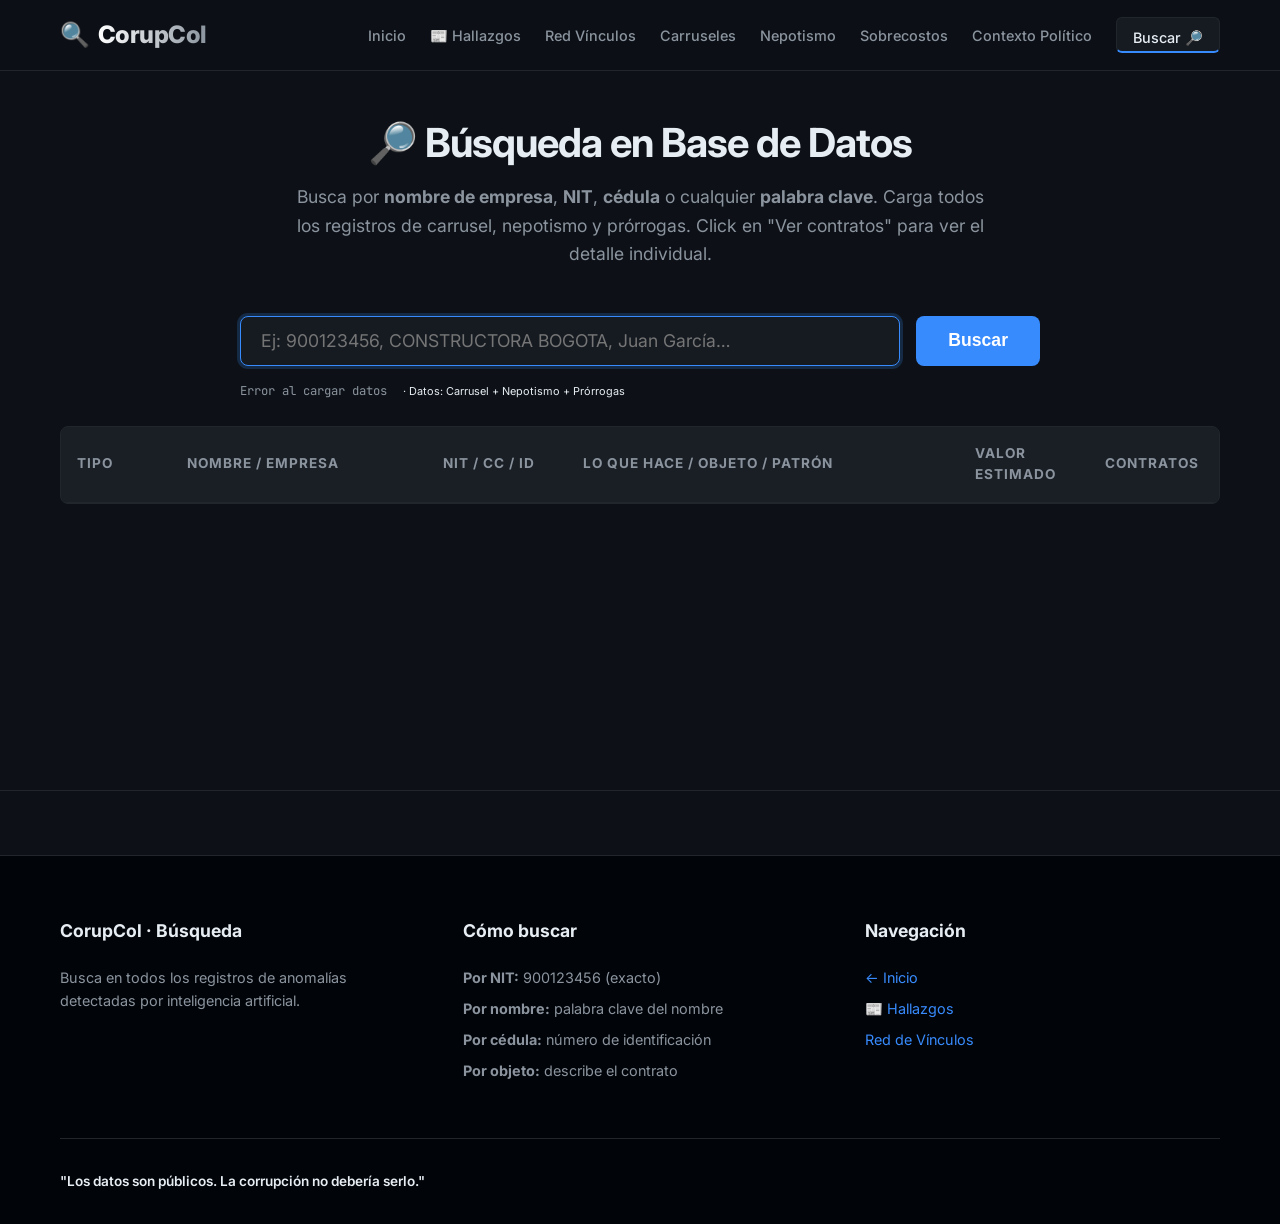
==== dashboard/busqueda.html @ 76e7749b "feat: dividir dashboard en 8 páginas independientes - index.html recortado a landing (hero, stats, d" ====
<!DOCTYPE html>
<html lang="es">
<head>
    <meta charset="UTF-8">
    <meta name="viewport" content="width=device-width, initial-scale=1.0">
    <base href="/dashboard/">
    <title>Búsqueda Avanzada — CorupCol</title>
    <meta name="description" content="Busca empresas, contratistas y funcionarios por nombre, NIT o cédula en los datos de contratación pública colombiana.">
    <link rel="icon" href="data:image/svg+xml,<svg xmlns='http://www.w3.org/2000/svg' viewBox='0 0 100 100'><text y='.9em' font-size='90'>🔍</text></svg>">
    <link rel="preconnect" href="https://fonts.googleapis.com">
    <link rel="preconnect" href="https://fonts.gstatic.com" crossorigin>
    <link href="https://fonts.googleapis.com/css2?family=Inter:wght@300;400;500;600;700;800&family=JetBrains+Mono:wght@400;700&display=swap" rel="stylesheet">
    <link rel="stylesheet" href="css/style.css?v=5">
</head>
<body>
<script src="js/nav.js?v=5"></script>
<main>
    <section class="search-section busqueda-page" id="buscar">
        <div class="container">
            <div class="busqueda-header text-center">
                <h1 class="section-title">🔎 Búsqueda en Base de Datos</h1>
                <p class="section-desc mx-auto" style="max-width:700px;">
                    Busca por <strong>nombre de empresa</strong>, <strong>NIT</strong>, <strong>cédula</strong>
                    o cualquier <strong>palabra clave</strong>. Carga todos los registros de carrusel,
                    nepotismo y prórrogas. Click en "Ver contratos" para ver el detalle individual.
                </p>
            </div>

            <div class="search-container busqueda-search-bar">
                <input type="text" id="busqueda-input" class="search-input busqueda-input-main"
                    placeholder="Ej: 900123456, CONSTRUCTORA BOGOTA, Juan García…"
                    autofocus autocomplete="off" spellcheck="false">
                <button class="search-btn" id="busqueda-btn">Buscar</button>
            </div>

            <div class="busqueda-meta">
                <span id="busqueda-count" class="text-secondary mono">Cargando…</span>
                <span class="text-secondary" style="font-size:0.8em;">· Datos: Carrusel + Nepotismo + Prórrogas</span>
            </div>

            <div id="busqueda-empty" style="display:none;padding:40px;text-align:center;color:var(--text-secondary);">
                <p style="font-size:1.1em;">Sin resultados para esa búsqueda.</p>
                <p style="font-size:0.9em;margin-top:8px;">Intenta con un NIT diferente o verifica la ortografía.</p>
            </div>

            <div class="table-responsive" style="margin-top:1.5rem;">
                <table class="data-table busqueda-table">
                    <thead>
                        <tr>
                            <th style="width:110px">Tipo</th>
                            <th>Nombre / Empresa</th>
                            <th style="width:140px">NIT / CC / ID</th>
                            <th>Lo que hace / Objeto / Patrón</th>
                            <th style="width:130px">Valor Estimado</th>
                            <th style="width:130px">Contratos</th>
                        </tr>
                    </thead>
                    <tbody id="busqueda-tbody"></tbody>
                </table>
            </div>

            <!-- Sentinel para scroll infinito -->
            <div id="busqueda-loader" style="display:none;text-align:center;padding:20px;color:var(--text-secondary);">
                <span class="mono">Cargando más resultados…</span>
            </div>
        </div>
    </section>
</main>

<footer class="footer">
    <div class="container">
        <div class="footer-grid">
            <div class="footer-col">
                <h3>CorupCol · Búsqueda</h3>
                <p>Busca en todos los registros de anomalías detectadas por inteligencia artificial.</p>
            </div>
            <div class="footer-col">
                <h3>Cómo buscar</h3>
                <ul>
                    <li><strong>Por NIT:</strong> 900123456 (exacto)</li>
                    <li><strong>Por nombre:</strong> palabra clave del nombre</li>
                    <li><strong>Por cédula:</strong> número de identificación</li>
                    <li><strong>Por objeto:</strong> describe el contrato</li>
                </ul>
            </div>
            <div class="footer-col">
                <h3>Navegación</h3>
                <ul>
                    <li><a href="/dashboard">← Inicio</a></li>
                    <li><a href="/dashboard/hallazgos.html">📰 Hallazgos</a></li>
                    <li><a href="/dashboard/red.html">Red de Vínculos</a></li>
                </ul>
            </div>
        </div>
        <div class="footer-bottom">
            <p class="tagline">"Los datos son públicos. La corrupción no debería serlo."</p>
        </div>
    </div>
</footer>

<div id="tooltip" class="tooltip hidden"></div>

<script src="js/shared.js?v=5"></script>
<script src="js/busqueda.js?v=5"></script>
</body>
</html>
---- dashboard/css/style.css ----
:root {
    /* Paleta Visual Misión */
    --bg-dark: #0d1117;
    --bg-surface: #161b22;
    --border-color: #21262d;
    --text-primary: #e6edf3;
    --text-secondary: #8b949e;

    --color-alerta: #e63946;
    /* Rojo */
    --color-naranja: #fb8500;
    /* Naranja */
    --color-amarillo: #ffd60a;
    /* Amarillo */
    --color-azul: #388bfd;
    /* Azul */
    --color-ok: #3fb950;
    /* Verde */

    --shadow-md: 0 4px 6px -1px rgba(0, 0, 0, 0.5), 0 2px 4px -1px rgba(0, 0, 0, 0.3);
    --shadow-lg: 0 10px 15px -3px rgba(0, 0, 0, 0.7), 0 4px 6px -2px rgba(0, 0, 0, 0.5);

    --transition: color 0.3s ease, background-color 0.3s ease, border-color 0.3s ease, opacity 0.3s ease, box-shadow 0.3s ease, transform 0.3s ease;
    --font-ui: 'Inter', system-ui, -apple-system, sans-serif;
    --font-mono: 'JetBrains Mono', Consolas, monospace;
}

* {
    margin: 0;
    padding: 0;
    box-sizing: border-box;
}

body {
    font-family: var(--font-ui);
    background-color: var(--bg-dark);
    color: var(--text-primary);
    line-height: 1.6;
    overflow-x: hidden;
}

/* Tipografía */
h1,
h2,
h3,
h4 {
    font-weight: 700;
    line-height: 1.2;
    margin-bottom: 1rem;
}

.text-accent {
    background: linear-gradient(120deg, var(--color-alerta), var(--color-naranja));
    -webkit-background-clip: text;
    -webkit-text-fill-color: transparent;
    background-clip: text;
}

.mono {
    font-family: var(--font-mono);
    font-size: 0.9em;
    color: var(--text-secondary);
}

.warning-text {
    color: var(--color-naranja);
    font-size: 0.9em;
}

a {
    color: var(--color-azul);
    text-decoration: none;
    transition: var(--transition);
}

a:hover {
    color: #58a6ff;
    text-decoration: underline;
}

/* Layout */
.container {
    max-width: 1200px;
    margin: 0 auto;
    padding: 0 20px;
}

.text-center {
    text-align: center;
}

.mb-0 {
    margin-bottom: 0 !important;
}

.mx-auto {
    margin-right: auto;
    margin-left: auto;
}

.max-w-lg {
    max-width: 800px;
}

.hidden {
    display: none !important;
}

/* Navbar */
.navbar {
    background-color: rgba(13, 17, 23, 0.9);
    backdrop-filter: blur(10px);
    border-bottom: 1px solid var(--border-color);
    position: sticky;
    top: 0;
    z-index: 100;
    padding: 1rem 0;
    /* Necesario para que el menú mobile (.nav-links.open) se posicione correctamente */
    isolation: isolate;
}

.navbar .container {
    display: flex;
    justify-content: space-between;
    align-items: center;
}

.logo {
    display: flex;
    align-items: center;
    gap: 0.5rem;
    font-size: 1.5rem;
    font-weight: 800;
    letter-spacing: -0.5px;
}

.logo-text {
    background: linear-gradient(90deg, #fff, #8b949e);
    -webkit-background-clip: text;
    background-clip: text;
    -webkit-text-fill-color: transparent;
}

.nav-links {
    display: flex;
    gap: 1.5rem;
    align-items: center;
}

.nav-links a {
    color: var(--text-secondary);
    font-weight: 500;
    font-size: 0.9rem;
}

.nav-links a:hover {
    color: var(--text-primary);
    text-decoration: none;
}

.nav-links a.nav-active {
    color: var(--text-primary);
}

.nav-links a.nav-active:not(.btn-buscar) {
    border-bottom: 2px solid var(--color-azul);
    padding-bottom: 0.25rem;
}

.btn-buscar {
    background-color: var(--bg-surface);
    border: 1px solid var(--border-color);
    padding: 0.5rem 1rem;
    border-radius: 6px;
}

/* Hero Section */
.hero {
    padding: 6rem 0 4rem;
    border-bottom: 1px solid var(--border-color);
    background: radial-gradient(circle at 50% 0%, rgba(230, 57, 70, 0.1) 0%, transparent 50%);
}

.hero-title {
    font-size: 4rem;
    letter-spacing: -1.5px;
    margin-bottom: 1.5rem;
}

.hero-subtitle {
    font-size: 1.2rem;
    color: var(--text-secondary);
    max-width: 800px;
    margin: 0 auto 4rem;
}

/* Contadores */
.stats-grid {
    display: grid;
    grid-template-columns: repeat(auto-fit, minmax(250px, 1fr));
    gap: 2rem;
    margin-top: 2rem;
}

.stat-card {
    background-color: var(--bg-surface);
    border: 1px solid var(--border-color);
    border-radius: 12px;
    padding: 2rem;
    transition: var(--transition);
    box-shadow: var(--shadow-md);
    position: relative;
    overflow: hidden;
}

.stat-card:hover {
    transform: translateY(-5px);
    box-shadow: var(--shadow-lg);
    border-color: #30363d;
}

.stat-card.accent {
    border-color: rgba(230, 57, 70, 0.3);
}

.stat-card.accent::before {
    content: '';
    position: absolute;
    top: 0;
    left: 0;
    width: 100%;
    height: 4px;
    background: linear-gradient(90deg, var(--color-alerta), var(--color-naranja));
}

.stat-value {
    font-family: var(--font-mono);
    font-size: 2.5rem;
    font-weight: 700;
    color: var(--text-primary);
    margin-bottom: 0.5rem;
}

.stat-label {
    font-size: 0.9rem;
    color: var(--text-secondary);
    text-transform: uppercase;
    letter-spacing: 1px;
}

.stat-usd {
    font-family: var(--font-mono);
    font-size: 0.85rem;
    color: var(--color-ok);
    margin-top: 0.4rem;
    opacity: 0.85;
    letter-spacing: 0.5px;
}

.stat-source {
    font-size: 0.8rem;
    margin-top: 10px;
    line-height: 1.2;
}

.valor-usd {
    font-family: var(--font-mono);
    font-size: 0.75rem;
    color: var(--color-ok);
    opacity: 0.75;
    margin-top: 2px;
}

.grafo-notice {
    background: rgba(56, 139, 253, 0.1);
    border: 1px solid rgba(56, 139, 253, 0.3);
    border-radius: 6px;
    padding: 8px 14px;
    font-size: 0.82rem;
    color: var(--color-azul);
    margin-bottom: 12px;
}

/* Secciones Generales */
section {
    padding: 5rem 0;
    border-bottom: 1px solid var(--border-color);
}

.section-title {
    font-size: 2.5rem;
    margin-bottom: 1rem;
    letter-spacing: -1px;
}

.section-desc {
    color: var(--text-secondary);
    font-size: 1.1rem;
    margin-bottom: 3rem;
    max-width: 800px;
}

/* Tarjetas de Hallazgos */
.alert-grid {
    display: grid;
    grid-template-columns: repeat(auto-fit, minmax(260px, 1fr));
    gap: 1.5rem;
}

.alert-card {
    background-color: var(--bg-surface);
    border: 1px solid var(--border-color);
    border-radius: 8px;
    padding: 1.5rem;
    transition: var(--transition);
    border-top: 3px solid transparent;
}

.alert-card:hover {
    transform: translateY(-3px);
    box-shadow: var(--shadow-md);
}

.alert-card.carrusel {
    border-top-color: var(--color-naranja);
}

.alert-card.nepotismo {
    border-top-color: var(--color-alerta);
}

.alert-card.sobrecostos {
    border-top-color: var(--color-amarillo);
}

.alert-card.concentracion {
    border-top-color: var(--color-azul);
}

.dashboard-link-card {
    display: block;
    color: inherit;
}

.dashboard-link-card:hover {
    color: inherit;
    text-decoration: none;
}

.alert-icon {
    font-size: 2rem;
    margin-bottom: 1rem;
}

.alert-number {
    font-family: var(--font-mono);
    font-size: 2rem;
    font-weight: 700;
    margin-bottom: 0.5rem;
}

.alert-text {
    font-size: 0.9rem;
    color: var(--text-secondary);
}

/* Interfaz de Búsqueda */
.search-container {
    display: flex;
    gap: 1rem;
    max-width: 800px;
    margin: 0 auto;
}

.search-input {
    flex: 1;
    background-color: var(--bg-surface);
    border: 1px solid var(--border-color);
    color: var(--text-primary);
    padding: 1rem 1.5rem;
    font-size: 1.1rem;
    border-radius: 8px;
    outline: none;
    font-family: var(--font-ui);
    transition: border-color 0.2s;
}

.search-input:focus {
    border-color: var(--color-azul);
    box-shadow: 0 0 0 3px rgba(56, 139, 253, 0.2);
}

.search-btn {
    background-color: var(--color-azul);
    color: white;
    border: none;
    padding: 0 2rem;
    border-radius: 8px;
    font-size: 1.1rem;
    font-weight: 600;
    cursor: pointer;
    transition: background-color 0.2s;
}

.search-btn:hover {
    background-color: #1f6feb;
}

.search-results {
    margin-top: 2rem;
    max-width: 800px;
    margin-left: auto;
    margin-right: auto;
    background-color: var(--bg-surface);
    border: 1px solid var(--border-color);
    border-radius: 8px;
    max-height: 400px;
    overflow-y: auto;
}

.search-item {
    padding: 1rem;
    border-bottom: 1px solid var(--border-color);
    display: flex;
    justify-content: space-between;
    align-items: flex-start;
}

.search-item:last-child {
    border-bottom: none;
}

.search-item:hover {
    background-color: rgba(255, 255, 255, 0.03);
}

.search-item-title {
    font-weight: 600;
    margin-bottom: 0.25rem;
}

.search-item-desc {
    font-size: 0.85rem;
    color: var(--text-secondary);
}

.badge {
    padding: 0.2rem 0.6rem;
    border-radius: 20px;
    font-size: 0.75rem;
    font-weight: 600;
    text-transform: uppercase;
}

.badge.badge-carrusel {
    background-color: rgba(251, 133, 0, 0.15);
    color: var(--color-naranja);
    border: 1px solid rgba(251, 133, 0, 0.3);
}

.badge.badge-nepotismo {
    background-color: rgba(230, 57, 70, 0.15);
    color: var(--color-alerta);
    border: 1px solid rgba(230, 57, 70, 0.3);
}

.badge.badge-sobrecosto {
    background-color: rgba(255, 214, 10, 0.15);
    color: var(--color-amarillo);
    border: 1px solid rgba(255, 214, 10, 0.3);
}

.badge.badge-red {
    background-color: rgba(230, 57, 70, 0.15);
    color: var(--color-alerta);
    border: 1px solid rgba(230, 57, 70, 0.3);
}

.badge.badge-orange {
    background-color: rgba(251, 133, 0, 0.15);
    color: var(--color-naranja);
    border: 1px solid rgba(251, 133, 0, 0.3);
}


/* Tablas de Datos */
.table-responsive {
    overflow-x: auto;
    border: 1px solid var(--border-color);
    border-radius: 8px;
    background-color: var(--bg-surface);
}

.data-table {
    width: 100%;
    border-collapse: collapse;
    text-align: left;
}

.data-table th,
.data-table td {
    padding: 1rem;
    border-bottom: 1px solid var(--border-color);
}

.data-table th {
    background-color: rgba(255, 255, 255, 0.02);
    font-size: 0.85rem;
    color: var(--text-secondary);
    text-transform: uppercase;
    letter-spacing: 1px;
    position: sticky;
    top: 0;
    cursor: pointer;
    user-select: none;
}

.data-table th:hover {
    color: var(--text-primary);
    background-color: rgba(255, 255, 255, 0.05);
}

.data-table tr:last-child td {
    border-bottom: none;
}

.data-table tbody tr {
    transition: background-color 0.2s;
    cursor: pointer;
}

.data-table tbody tr:hover {
    background-color: rgba(255, 255, 255, 0.05);
}

.chart-row {
    background-color: rgba(13, 17, 23, 0.5) !important;
    border-bottom: 2px solid var(--border-color);
}

.chart-row td {
    padding: 0;
    border: none;
}

.chart-container-wrapper {
    max-height: 0;
    overflow: hidden;
    transition: max-height 0.3s ease-out;
}

.chart-container-wrapper.expanded {
    max-height: 350px;
}

.chart-container {
    padding: 1.5rem;
    height: 300px;
    width: 100%;
    position: relative;
}

.chart-title {
    font-size: 0.9rem;
    color: var(--text-secondary);
    margin-bottom: 1rem;
    font-weight: 600;
}

.sort-icon {
    font-size: 0.8em;
    opacity: 0.5;
    margin-left: 5px;
}

th.sorted-desc .sort-icon {
    opacity: 1;
}

th.sorted-asc .sort-icon {
    opacity: 1;
}

.value-bar-container {
    width: 100%;
    height: 4px;
    background-color: rgba(255, 255, 255, 0.1);
    border-radius: 2px;
    margin-top: 5px;
    overflow: hidden;
}

.value-bar {
    height: 100%;
    background: linear-gradient(90deg, var(--color-alerta), var(--color-naranja));
}

/* Portada dividida */
.dashboard-pages-section {
    background: linear-gradient(180deg, rgba(13, 17, 23, 1) 0%, rgba(22, 27, 34, 0.55) 100%);
}

.page-section-header {
    display: flex;
    align-items: flex-end;
    justify-content: space-between;
    gap: 1.5rem;
    margin-bottom: 2rem;
    flex-wrap: wrap;
}

.page-section-header .section-desc {
    margin-bottom: 0;
}

.dashboard-pages-grid {
    display: grid;
    grid-template-columns: repeat(auto-fit, minmax(250px, 1fr));
    gap: 1.25rem;
}

.dashboard-page-card {
    display: flex;
    flex-direction: column;
    gap: 0.75rem;
    min-height: 210px;
    background: var(--bg-surface);
    border: 1px solid var(--border-color);
    border-radius: 12px;
    padding: 1.5rem;
    color: var(--text-primary);
    box-shadow: var(--shadow-md);
    transition: var(--transition);
}

.dashboard-page-card:hover {
    transform: translateY(-4px);
    border-color: var(--color-azul);
    color: var(--text-primary);
    text-decoration: none;
    box-shadow: var(--shadow-lg);
}

.dashboard-page-card.featured {
    border-color: rgba(56, 139, 253, 0.55);
    background: linear-gradient(180deg, rgba(56, 139, 253, 0.12), var(--bg-surface));
}

.dashboard-page-icon {
    font-size: 2rem;
}

.dashboard-page-card strong {
    font-size: 1.15rem;
}

.dashboard-page-card span:last-child {
    color: var(--text-secondary);
    font-size: 0.92rem;
}

/* Componente Grafo D3 */
.network-header {
    display: flex;
    justify-content: space-between;
    align-items: flex-end;
    margin-bottom: 2rem;
    flex-wrap: wrap;
    gap: 1rem;
}

.network-controls {
    display: flex;
    align-items: center;
    gap: 1rem;
    background: var(--bg-surface);
    padding: 0.5rem 1rem;
    border-radius: 8px;
    border: 1px solid var(--border-color);
}

.network-container {
    position: relative;
    width: 100%;
    height: 600px;
    background-color: var(--bg-surface);
    border: 1px solid var(--border-color);
    border-radius: 8px;
    overflow: hidden;
}

.d3-wrapper {
    width: 100%;
    height: 100%;
    cursor: grab;
}

.d3-wrapper:active {
    cursor: grabbing;
}

.network-legend {
    position: absolute;
    top: 20px;
    left: 20px;
    background: rgba(13, 17, 23, 0.8);
    backdrop-filter: blur(5px);
    border: 1px solid var(--border-color);
    padding: 10px 15px;
    border-radius: 6px;
    font-size: 0.85rem;
    pointer-events: none;
}

.legend-item {
    display: flex;
    align-items: center;
    gap: 8px;
    margin-bottom: 5px;
}

.legend-item:last-child {
    margin-bottom: 0;
}

.color-dot {
    width: 12px;
    height: 12px;
    border-radius: 50%;
    display: inline-block;
}

.color-dot.entity {
    background-color: var(--color-azul);
}

.color-dot.contractor {
    background-color: var(--color-naranja);
}

.color-dot.person {
    background-color: var(--color-alerta);
}

.node-sidebar {
    position: absolute;
    top: 0;
    right: 0;
    width: 320px;
    height: 100%;
    background: rgba(13, 17, 23, 0.95);
    backdrop-filter: blur(10px);
    border-left: 1px solid var(--border-color);
    padding: 20px;
    transform: translateX(0);
    transition: transform 0.3s ease;
    overflow-y: auto;
    box-shadow: -5px 0 15px rgba(0, 0, 0, 0.5);
}

.node-sidebar.hidden {
    transform: translateX(100%);
    display: block !important;
    /* overrides standard .hidden */
}

.close-sidebar {
    position: absolute;
    top: 15px;
    right: 15px;
    background: transparent;
    border: none;
    color: var(--text-secondary);
    font-size: 1.5rem;
    cursor: pointer;
}

.close-sidebar:hover {
    color: var(--text-primary);
}

.sidebar-content h3 {
    margin-top: 1rem;
    border-bottom: 1px solid var(--border-color);
    padding-bottom: 0.5rem;
}

.sidebar-content p {
    font-size: 0.9rem;
    color: var(--text-secondary);
    margin-bottom: 0.5rem;
}

.sidebar-content strong {
    color: var(--text-primary);
}

.link-list {
    list-style: none;
    margin-top: 1rem;
}

.link-list li {
    padding: 8px 0;
    border-bottom: 1px solid rgba(255, 255, 255, 0.05);
    font-size: 0.85rem;
}

.link-list li:last-child {
    border-bottom: none;
}

/* Buttons & CTA */
.cta-buttons {
    display: flex;
    gap: 1.5rem;
    justify-content: center;
    flex-wrap: wrap;
    margin-top: 2rem;
}

.btn-lg {
    padding: 1rem 2rem;
    font-size: 1.1rem;
    font-weight: 600;
    border-radius: 8px;
    cursor: pointer;
    display: inline-flex;
    align-items: center;
    gap: 0.5rem;
    transition: var(--transition);
}

.btn-primary {
    background-color: var(--color-azul);
    color: white;
    border: 1px solid transparent;
}

.btn-primary:hover {
    background-color: #1f6feb;
    border-color: rgba(255, 255, 255, 0.2);
    transform: translateY(-2px);
    text-decoration: none;
}

.btn-secondary {
    background-color: var(--bg-surface);
    color: var(--text-primary);
    border: 1px solid var(--border-color);
}

.btn-secondary:hover {
    background-color: #30363d;
    border-color: #8b949e;
    transform: translateY(-2px);
    text-decoration: none;
}

.btn-sm {
    padding: 0.35rem 0.7rem;
    font-size: 0.78rem;
    border-radius: 6px;
    cursor: pointer;
    transition: var(--transition);
}

.btn-danger {
    background-color: transparent;
    color: var(--color-alerta);
    border: 1px solid rgba(230, 57, 70, 0.5);
}

.btn-danger:hover {
    background-color: rgba(230, 57, 70, 0.1);
    border-color: var(--color-alerta);
    transform: translateY(-2px);
    text-decoration: none;
}

/* Footer */
.footer {
    background-color: #010409;
    border-top: 1px solid var(--border-color);
    padding: 4rem 0 2rem;
    margin-top: 4rem;
}

.footer-grid {
    display: grid;
    grid-template-columns: repeat(auto-fit, minmax(250px, 1fr));
    gap: 3rem;
    margin-bottom: 3rem;
}

.footer-col h3 {
    font-size: 1.1rem;
    margin-bottom: 1.5rem;
}

.footer-col p {
    color: var(--text-secondary);
    font-size: 0.9rem;
    margin-bottom: 0.5rem;
}

.footer-col ul {
    list-style: none;
}

.footer-col ul li {
    margin-bottom: 0.5rem;
    color: var(--text-secondary);
    font-size: 0.9rem;
}

.footer-bottom {
    border-top: 1px solid var(--border-color);
    padding-top: 2rem;
    display: flex;
    justify-content: space-between;
    align-items: center;
    color: var(--text-secondary);
    font-size: 0.85rem;
    flex-wrap: wrap;
    gap: 1rem;
}

.tagline {
    font-weight: 600;
    color: var(--text-primary);
}

/* Tooltip Genérico */
.tooltip {
    position: absolute;
    background: rgba(13, 17, 23, 0.95);
    border: 1px solid var(--border-color);
    padding: 10px 15px;
    border-radius: 6px;
    font-size: 0.85rem;
    pointer-events: none;
    z-index: 1000;
    box-shadow: var(--shadow-md);
    backdrop-filter: blur(5px);
}

/* Responsive */
@media (max-width: 768px) {
    .hero-title {
        font-size: 2.5rem;
    }

    .hero-subtitle {
        font-size: 1rem;
    }

    /* .nav-links se controla via .open en JS; el default mobile está en las reglas del hamburger */

    .section-title {
        font-size: 2rem;
    }

    .network-container {
        height: 400px;
    }

    .cta-buttons {
        flex-direction: column;
    }

    .btn-lg {
        width: 100%;
        justify-content: center;
    }
}

/* ── Sección Narrativas / Periodistas ─────────────────────────── */
.narrativas-section {
    padding: 80px 0;
    background: var(--bg-surface);
}

.narrativas-header {
    display: flex;
    align-items: flex-start;
    justify-content: space-between;
    gap: 24px;
    margin-bottom: 40px;
    flex-wrap: wrap;
}

.narrativas-filtros {
    display: flex;
    gap: 8px;
    flex-wrap: wrap;
    align-items: center;
}

.filtro-btn {
    padding: 6px 14px;
    border-radius: 20px;
    border: 1px solid var(--border-color);
    background: transparent;
    color: var(--text-secondary);
    cursor: pointer;
    font-size: 0.8rem;
    font-family: var(--font-ui);
    transition: var(--transition);
}

.filtro-btn:hover,
.filtro-btn.active {
    background: var(--color-azul);
    border-color: var(--color-azul);
    color: #fff;
}

.narrativas-grid {
    display: grid;
    grid-template-columns: repeat(auto-fill, minmax(300px, 1fr));
    gap: 24px;
}

.narrativa-card {
    background: var(--bg-dark);
    border: 1px solid var(--border-color);
    border-radius: 12px;
    padding: 24px;
    display: flex;
    flex-direction: column;
    gap: 14px;
    transition: var(--transition);
    /* Forzar aspecto cuasi-cuadrado y manejo de desbordamiento */
    min-height: 320px;
    overflow: hidden;
}

.narrativa-card:hover {
    border-color: var(--color-azul);
    transform: translateY(-2px);
    box-shadow: var(--shadow-lg);
}

.narrativa-card.tipo-autocontratacion {
    border-left: 4px solid var(--color-alerta);
}

.narrativa-card.tipo-nepotismo {
    border-left: 4px solid var(--color-naranja);
}

.narrativa-card.tipo-carrusel {
    border-left: 4px solid var(--color-amarillo);
}

.narrativa-card.tipo-sobrecosto {
    border-left: 4px solid var(--color-azul);
}

.narrativa-badge {
    display: inline-flex;
    align-items: center;
    gap: 6px;
    padding: 3px 10px;
    border-radius: 20px;
    font-size: 0.72rem;
    font-weight: 600;
    text-transform: uppercase;
    letter-spacing: 0.05em;
    width: fit-content;
}

.narrativa-badge.autocontratacion {
    background: rgba(230, 57, 70, 0.2);
    color: var(--color-alerta);
}

.narrativa-badge.nepotismo {
    background: rgba(251, 133, 0, 0.2);
    color: var(--color-naranja);
}

.narrativa-badge.carrusel {
    background: rgba(255, 214, 10, 0.15);
    color: var(--color-amarillo);
}

.narrativa-badge.sobrecosto {
    background: rgba(56, 139, 253, 0.2);
    color: var(--color-azul);
}

.narrativa-badge.empresa_reciente {
    background: rgba(130, 80, 255, 0.2);
    color: #a78bfa;
}

.narrativa-titulo {
    font-size: 1rem;
    font-weight: 700;
    color: var(--text-primary);
    line-height: 1.3;
}

.narrativa-meta {
    display: flex;
    flex-wrap: wrap;
    gap: 8px;
}

.narrativa-chip {
    background: var(--bg-surface);
    border: 1px solid var(--border-color);
    border-radius: 6px;
    padding: 3px 9px;
    font-size: 0.75rem;
    color: var(--text-secondary);
    font-family: var(--font-mono);
}

/* Chip de rango de fechas */
.narrativa-chip.fecha {
    border-color: rgba(56, 139, 253, 0.4);
    color: var(--color-azul);
    background: rgba(56, 139, 253, 0.06);
}

.narrativa-texto {
    font-size: 0.88rem;
    color: var(--text-secondary);
    line-height: 1.65;
    flex: 1;
    overflow-y: auto;
    padding-right: 5px;
}

/* Scrollbar sutil para el texto de la tarjeta si es muy largo */
.narrativa-texto::-webkit-scrollbar {
    width: 4px;
}

.narrativa-texto::-webkit-scrollbar-track {
    background: transparent;
}

.narrativa-texto::-webkit-scrollbar-thumb {
    background: var(--border-color);
    border-radius: 4px;
}

.narrativa-verificar {
    background: rgba(56, 139, 253, 0.08);
    border: 1px solid rgba(56, 139, 253, 0.25);
    border-radius: 8px;
    padding: 10px 14px;
    font-size: 0.78rem;
    color: var(--color-azul);
}

.narrativa-verificar strong {
    display: block;
    margin-bottom: 4px;
    color: var(--text-primary);
}

.narrativa-verificar a {
    color: var(--color-azul);
    text-decoration: underline;
}

/* Paginación Narrativas */
.pagination-container {
    display: flex;
    justify-content: center;
    align-items: center;
    gap: 8px;
    margin-top: 40px;
    flex-wrap: wrap;
}

.page-btn {
    background-color: var(--bg-surface);
    border: 1px solid var(--border-color);
    color: var(--text-primary);
    padding: 8px 14px;
    border-radius: 6px;
    cursor: pointer;
    font-size: 0.9rem;
    font-family: var(--font-ui);
    transition: var(--transition);
}

.page-btn:hover:not(:disabled) {
    background-color: rgba(255, 255, 255, 0.05);
}

.page-btn.active {
    background-color: var(--color-azul);
    color: white;
    border-color: var(--color-azul);
}

.page-btn:disabled {
    opacity: 0.5;
    cursor: not-allowed;
}

.page-dots {
    color: var(--text-secondary);
    padding: 0 5px;
}

@media (max-width: 768px) {
    .narrativas-header {
        flex-direction: column;
    }

    .narrativas-grid {
        grid-template-columns: 1fr;
    }
}

/* ── Sección Contexto Político (Filtros) ───────────────────────── */
.filtros-politicos-section {
    padding: 3rem 0;
    background: linear-gradient(180deg, rgba(13, 17, 23, 1) 0%, rgba(22, 27, 34, 0.5) 100%);
    border-bottom: 1px solid var(--border-color);
}

.filtros-grid {
    display: grid;
    grid-template-columns: repeat(auto-fit, minmax(200px, 1fr));
    gap: 1.5rem;
    margin-top: 2rem;
    background: rgba(13, 17, 23, 0.6);
    backdrop-filter: blur(10px);
    border: 1px solid var(--border-color);
    padding: 1.5rem;
    border-radius: 12px;
    box-shadow: var(--shadow-md);
}

.filtro-group {
    display: flex;
    flex-direction: column;
}

.filtro-label {
    font-size: 0.85rem;
    color: var(--text-secondary);
    margin-bottom: 0.5rem;
    font-weight: 600;
}

select.search-input {
    appearance: none;
    background-image: url("data:image/svg+xml;charset=UTF-8,%3csvg xmlns='http://www.w3.org/2000/svg' viewBox='0 0 24 24' fill='none' stroke='%238b949e' stroke-width='2' stroke-linecap='round' stroke-linejoin='round'%3e%3cpolyline points='6 9 12 15 18 9'%3e%3c/polyline%3e%3c/svg%3e");
    background-repeat: no-repeat;
    background-position: right 1rem center;
    background-size: 1em;
    padding-right: 2.5rem;
}

select.search-input:disabled {
    opacity: 0.5;
    cursor: not-allowed;
    background-color: rgba(0, 0, 0, 0.2);
}

.panel-contextual {
    margin-top: 2rem;
    background-color: rgba(56, 139, 253, 0.05);
    border: 1px solid rgba(56, 139, 253, 0.2);
    border-radius: 12px;
    padding: 1.5rem;
    transition: var(--transition);
}

.gobernantes-grid {
    display: grid;
    grid-template-columns: repeat(auto-fit, minmax(250px, 1fr));
    gap: 1.5rem;
}

.gobernante-card {
    background: var(--bg-surface);
    border: 1px solid var(--border-color);
    padding: 1.25rem;
    border-radius: 8px;
    display: flex;
    align-items: flex-start;
    gap: 1rem;
}

.gobernante-icon {
    font-size: 2rem;
    background: rgba(255, 255, 255, 0.05);
    width: 50px;
    height: 50px;
    display: flex;
    align-items: center;
    justify-content: center;
    border-radius: 50%;
}

.gobernante-info h4 {
    margin-bottom: 0.2rem;
    font-size: 0.9rem;
    color: var(--text-secondary);
    text-transform: uppercase;
    letter-spacing: 0.5px;
}

.gobernante-info h3 {
    margin-bottom: 0.3rem;
    font-size: 1.1rem;
    color: var(--text-primary);
}

/* ═══════════════════════════════════════════════════════════
   Modal: Línea de Tiempo de Contratos
   ═══════════════════════════════════════════════════════════ */
.timeline-modal {
    position: fixed;
    inset: 0;
    z-index: 1000;
    display: flex;
    align-items: center;
    justify-content: center;
    padding: 1rem;
}

.timeline-modal.hidden {
    display: none;
}

.timeline-modal-backdrop {
    position: absolute;
    inset: 0;
    background: rgba(0, 0, 0, 0.75);
    backdrop-filter: blur(4px);
    cursor: pointer;
}

.timeline-modal-content {
    position: relative;
    background: var(--bg-surface);
    border: 1px solid var(--border-color);
    border-radius: 12px;
    width: 100%;
    max-width: 860px;
    max-height: 90vh;
    display: flex;
    flex-direction: column;
    box-shadow: var(--shadow-lg);
    overflow: hidden;
    animation: modalSlideIn 0.2s ease;
}

@keyframes modalSlideIn {
    from { opacity: 0; transform: translateY(-16px) scale(0.98); }
    to   { opacity: 1; transform: translateY(0)     scale(1); }
}

.timeline-modal-header {
    display: flex;
    align-items: flex-start;
    justify-content: space-between;
    gap: 1rem;
    padding: 1.25rem 1.5rem;
    border-bottom: 1px solid var(--border-color);
}

.timeline-modal-label {
    font-size: 0.75rem;
    text-transform: uppercase;
    letter-spacing: 0.08em;
    color: var(--color-azul);
    margin-bottom: 0.25rem;
}

.timeline-modal-header h3 {
    margin: 0;
    font-size: 1rem;
    color: var(--text-primary);
    line-height: 1.4;
}

.timeline-modal-close {
    background: none;
    border: 1px solid var(--border-color);
    color: var(--text-secondary);
    font-size: 1.25rem;
    line-height: 1;
    cursor: pointer;
    padding: 0.3rem 0.6rem;
    border-radius: 6px;
    flex-shrink: 0;
    transition: var(--transition);
}

.timeline-modal-close:hover {
    border-color: var(--color-alerta);
    color: var(--color-alerta);
}

.timeline-modal-body {
    flex-shrink: 0;
    padding: 1.5rem;
    height: 300px;
    position: relative;
}

.timeline-modal-body canvas {
    width: 100% !important;
    height: 100% !important;
}

#timeline-modal-detalle {
    overflow-y: auto;
    max-height: 420px;
    border-top: 1px solid var(--border-color);
    flex-shrink: 0;
}

.timeline-modal-footer {
    padding: 0.75rem 1.5rem;
    border-top: 1px solid var(--border-color);
    text-align: right;
}

/* Indicador visual: cards con gráfica disponible */
.narrativa-card[data-nit]:not([data-nit=""]) {
    cursor: pointer;
}

.narrativa-card[data-nit]:not([data-nit=""]):hover {
    border-left-width: 4px;
    box-shadow: 0 0 0 1px var(--color-azul) inset;
}

.narrativa-chart-hint {
    display: inline-flex;
    align-items: center;
    gap: 0.3rem;
    margin-top: 0.85rem;
    font-size: 0.75rem;
    color: var(--color-azul);
    opacity: 0.85;
    transition: opacity 0.2s;
}

.narrativa-card:hover .narrativa-chart-hint {
    opacity: 1;
}

.gobernante-info p {
    font-size: 0.85rem;
    color: var(--text-secondary);
    font-family: var(--font-mono);
}

/* ── Banner de aviso (próximamente) ────────────────────────────────────────── */
.banner-aviso {
    background: #2d1a00;
    border-bottom: 2px solid var(--color-naranja);
    padding: 14px 0;
    text-align: center;
    font-size: 0.95rem;
    color: var(--color-naranja);
    letter-spacing: 0.03em;
}

/* ── Gráfica de presupuesto (donut) ─────────────────────────────────────────── */
.budget-chart-wrapper {
    max-width: 600px;
    margin: 40px auto 0;
    background: rgba(22, 27, 34, 0.6);
    padding: 20px;
    border-radius: 12px;
    border: 1px solid #30363d;
}

.budget-chart-title {
    margin-bottom: 20px;
    font-size: 1.1rem;
    color: var(--text-primary);
}

.budget-chart-canvas-container {
    position: relative;
    height: 300px;
    width: 100%;
}

/* ── Banner de error al cargar datos ────────────────────────────────────────── */
.error-banner {
    background: rgba(230, 57, 70, 0.1);
    border: 1px solid rgba(230, 57, 70, 0.4);
    border-radius: 8px;
    padding: 1rem 1.5rem;
    color: var(--color-alerta);
    text-align: center;
    font-size: 0.95rem;
    margin-bottom: 1.5rem;
}

/* ── Hamburger menu (mobile) ────────────────────────────────────────────────── */
.nav-hamburger {
    display: none;
    flex-direction: column;
    gap: 5px;
    background: transparent;
    border: none;
    cursor: pointer;
    padding: 4px;
}

.nav-hamburger span {
    display: block;
    width: 24px;
    height: 2px;
    background-color: var(--text-secondary);
    border-radius: 2px;
    transition: background-color 0.2s;
}

.nav-hamburger:hover span {
    background-color: var(--text-primary);
}

@media (max-width: 768px) {
    .nav-hamburger {
        display: flex;
    }

    .nav-links {
        display: none;
        position: absolute;
        top: 100%;
        left: 0;
        right: 0;
        background-color: rgba(13, 17, 23, 0.97);
        border-bottom: 1px solid var(--border-color);
        flex-direction: column;
        padding: 1rem 1.5rem;
        gap: 1rem;
        z-index: 99;
    }

    .nav-links.open {
        display: flex;
    }
}

/* ── Accesibilidad: reducir movimiento ──────────────────────────────────────── */
@media (prefers-reduced-motion: reduce) {
    *,
    *::before,
    *::after {
        animation-duration: 0.01ms !important;
        animation-iteration-count: 1 !important;
        transition-duration: 0.01ms !important;
        scroll-behavior: auto !important;
    }
}

/* ── Tabla de detalle de contratos (drill-down en línea de tiempo) ──────────── */
.detalle-contratos-wrapper {
    margin-top: 1rem;
    border: 1px solid #30363d;
    border-radius: 8px;
    overflow: hidden;
    background: rgba(13, 17, 23, 0.9);
    animation: fadeIn 0.2s ease;
}

.detalle-contratos-header {
    display: flex;
    justify-content: space-between;
    align-items: center;
    padding: 0.75rem 1rem;
    background: rgba(56, 139, 253, 0.1);
    border-bottom: 1px solid #30363d;
    font-size: 0.9rem;
    color: #c9d1d9;
}

.detalle-close-btn {
    background: transparent;
    border: 1px solid #30363d;
    color: #8b949e;
    border-radius: 4px;
    padding: 0.2rem 0.6rem;
    cursor: pointer;
    font-size: 0.85rem;
    transition: background 0.15s;
}
.detalle-close-btn:hover {
    background: rgba(230, 57, 70, 0.15);
    color: #da3633;
    border-color: #da3633;
}

.detalle-table-scroll {
    overflow-x: auto;
    max-height: 400px;
    overflow-y: auto;
}

.detalle-contratos-table {
    width: 100%;
    border-collapse: collapse;
    font-size: 0.8rem;
    color: #c9d1d9;
}

.detalle-contratos-table thead th {
    position: sticky;
    top: 0;
    background: #161b22;
    color: #8b949e;
    font-weight: 600;
    padding: 0.5rem 0.75rem;
    text-align: left;
    border-bottom: 1px solid #30363d;
    white-space: nowrap;
    z-index: 1;
}

.detalle-contratos-table tbody tr {
    border-bottom: 1px solid rgba(48, 54, 61, 0.6);
    transition: background 0.1s;
}

.detalle-contratos-table tbody tr:hover {
    background: rgba(56, 139, 253, 0.06);
}

.detalle-contratos-table tbody td {
    padding: 0.5rem 0.75rem;
    vertical-align: top;
    max-width: 260px;
}

.detalle-objeto {
    max-width: 260px;
    white-space: normal;
    line-height: 1.4;
    font-size: 0.78rem;
    color: #e6edf3;
}

.detalle-link {
    color: #388bfd;
    text-decoration: none;
    font-size: 0.78rem;
    white-space: nowrap;
}
.detalle-link:hover {
    text-decoration: underline;
}

.detalle-sin-datos {
    padding: 1rem;
    color: #8b949e;
    font-size: 0.85rem;
    text-align: center;
}

.badge-green {
    background: rgba(46, 160, 67, 0.15);
    color: #3fb950;
    border: 1px solid rgba(46, 160, 67, 0.4);
    border-radius: 4px;
    padding: 0.1rem 0.4rem;
    font-size: 0.75rem;
    white-space: nowrap;
}

@keyframes fadeIn {
    from { opacity: 0; transform: translateY(-6px); }
    to   { opacity: 1; transform: translateY(0); }
}

/* ══════════════════════════════════════════════════════════════════════════
   Multi-página — estilos nuevos (v5)
   ══════════════════════════════════════════════════════════════════════════ */

/* ── Nav activa ─────────────────────────────────────────────────────────── */
.nav-links a.nav-active {
    color: var(--text-primary);
    border-bottom: 2px solid var(--color-azul);
    padding-bottom: 2px;
}

/* ── Alert cards como links ─────────────────────────────────────────────── */
.alert-card-link {
    text-decoration: none;
    color: inherit;
    display: block;
    transition: transform 0.2s ease, box-shadow 0.2s ease;
}
.alert-card-link:hover {
    text-decoration: none;
    transform: translateY(-3px);
    box-shadow: var(--shadow-lg);
}
.alert-cta {
    margin-top: 10px;
    font-size: 0.82em;
    color: var(--color-azul);
    font-weight: 600;
}

/* ── Grid de exploración (landing) ─────────────────────────────────────── */
.explore-grid {
    display: grid;
    grid-template-columns: repeat(auto-fill, minmax(260px, 1fr));
    gap: 1.2rem;
    margin-top: 2rem;
}
.explore-card {
    background: var(--bg-dark);
    border: 1px solid var(--border-color);
    border-radius: 10px;
    padding: 1.5rem;
    text-decoration: none;
    color: var(--text-primary);
    transition: border-color 0.2s ease, transform 0.2s ease, box-shadow 0.2s ease;
    display: flex;
    flex-direction: column;
    gap: 0.5rem;
}
.explore-card:hover {
    text-decoration: none;
    border-color: var(--color-azul);
    transform: translateY(-2px);
    box-shadow: var(--shadow-md);
}
.explore-card h3 {
    margin: 0;
    font-size: 1rem;
    color: var(--text-primary);
}
.explore-card p {
    margin: 0;
    font-size: 0.85em;
    color: var(--text-secondary);
    line-height: 1.5;
}
.explore-icon {
    font-size: 1.6rem;
    line-height: 1;
}
.explore-card-highlight {
    border-color: var(--color-azul);
    background: rgba(56, 139, 253, 0.05);
}
.explore-card-highlight:hover {
    border-color: #58a6ff;
    background: rgba(56, 139, 253, 0.1);
}

/* ── Cabecera de sección en páginas internas ────────────────────────────── */
.page-section-header {
    display: flex;
    justify-content: space-between;
    align-items: flex-start;
    gap: 1rem;
    margin-bottom: 1.5rem;
    flex-wrap: wrap;
}
.table-hint {
    margin-top: 0.75rem;
    font-size: 0.82em;
    color: var(--text-secondary);
    text-align: center;
}

/* ── Botón pequeño ──────────────────────────────────────────────────────── */
.btn-sm {
    padding: 4px 10px;
    font-size: 0.8em;
    border-radius: 5px;
    cursor: pointer;
    white-space: nowrap;
}

/* ── Búsqueda page ──────────────────────────────────────────────────────── */
.busqueda-page {
    min-height: 80vh;
    padding-top: 3rem;
}
.busqueda-header {
    margin-bottom: 2rem;
}
.busqueda-search-bar {
    max-width: 800px;
    margin: 0 auto 1rem;
}
.busqueda-input-main {
    font-size: 1.1rem !important;
    padding: 0.85rem 1.25rem !important;
}
.busqueda-meta {
    max-width: 800px;
    margin: 0 auto 0.5rem;
    display: flex;
    gap: 1rem;
    align-items: center;
    font-size: 0.85em;
}
.busqueda-table td {
    vertical-align: top;
    padding: 0.65rem 0.75rem;
}
.busqueda-table .valor-usd {
    font-size: 0.78em;
    color: var(--text-secondary);
}

/* ── Drill-down row ─────────────────────────────────────────────────────── */
.drill-row td {
    padding: 0 !important;
    background: var(--bg-surface);
}
.drill-row .detalle-contratos-table {
    width: 100%;
    font-size: 0.82em;
    border-collapse: collapse;
}
.drill-row .detalle-contratos-table th,
.drill-row .detalle-contratos-table td {
    padding: 6px 10px;
    border-bottom: 1px solid var(--border-color);
}

/* ── Loading placeholder ────────────────────────────────────────────────── */
.loading-placeholder {
    padding: 40px;
    text-align: center;
    color: var(--text-secondary);
    font-style: italic;
}

/* ── Contexto: narrativas section initially hidden ──────────────────────── */
#ctx-narrativas-section.hidden { display: none; }

/* ── Logo como link ─────────────────────────────────────────────────────── */
.navbar .logo:hover .logo-text { color: #58a6ff; }
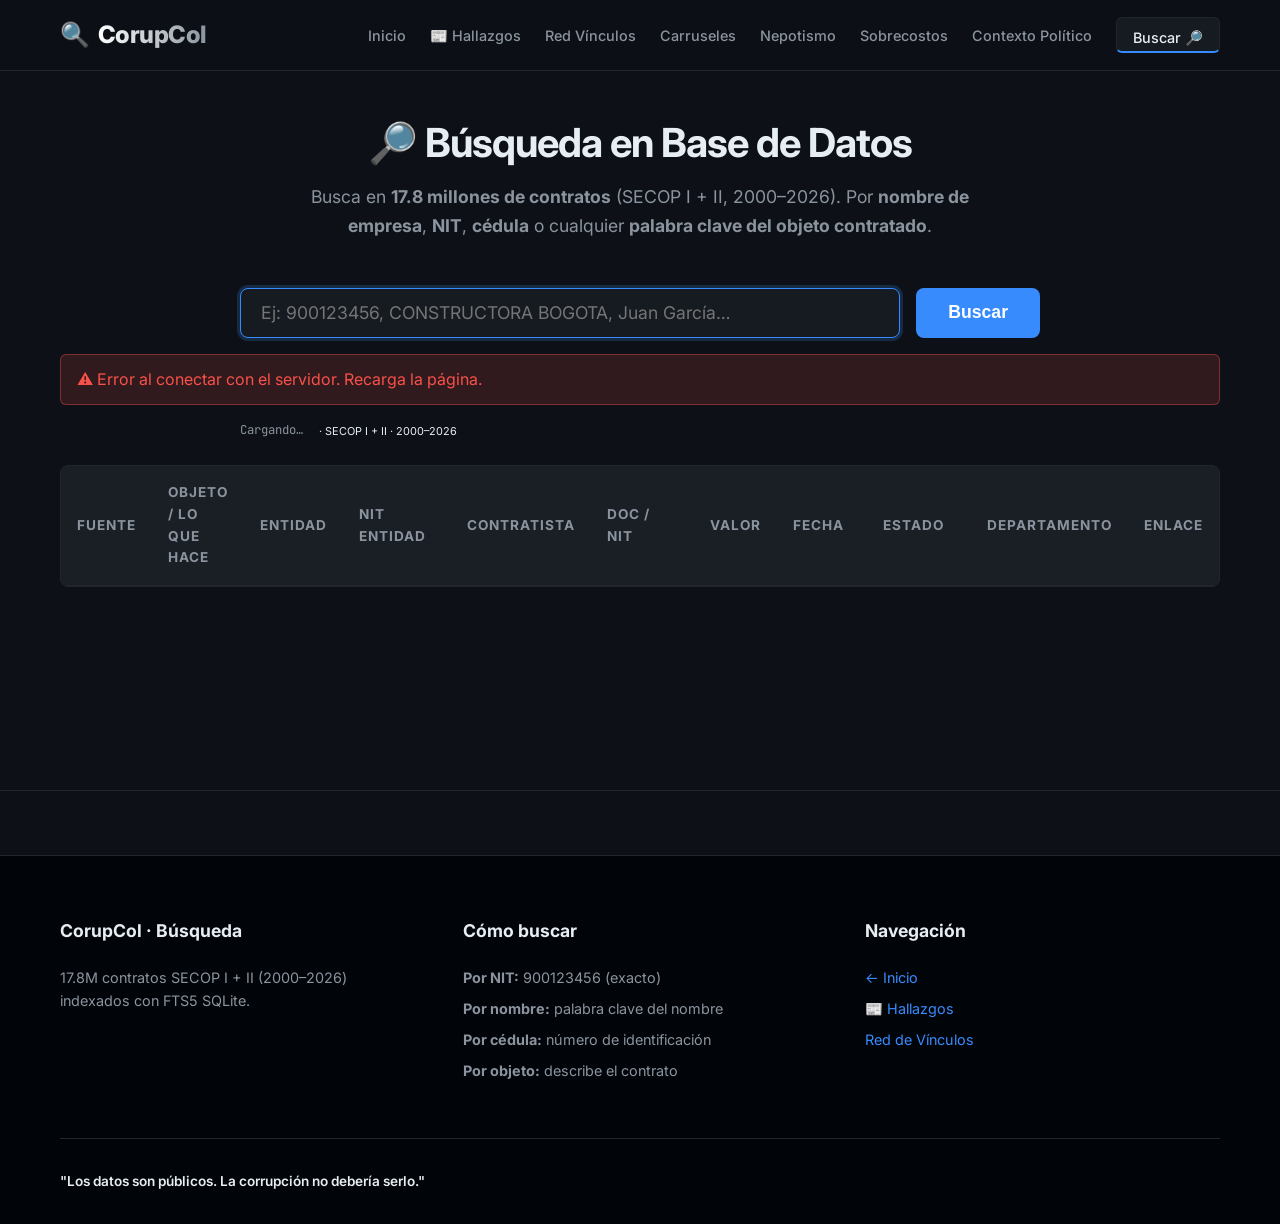
==== commit b26df71c: "feat: búsqueda full-text 17.8M contratos SECOP I+II (FTS5 SQLite) - app.py: /api/search endpoint con" ====
--- a/dashboard/busqueda.html
+++ b/dashboard/busqueda.html
@@ -20,9 +20,9 @@
             <div class="busqueda-header text-center">
                 <h1 class="section-title">🔎 Búsqueda en Base de Datos</h1>
                 <p class="section-desc mx-auto" style="max-width:700px;">
-                    Busca por <strong>nombre de empresa</strong>, <strong>NIT</strong>, <strong>cédula</strong>
-                    o cualquier <strong>palabra clave</strong>. Carga todos los registros de carrusel,
-                    nepotismo y prórrogas. Click en "Ver contratos" para ver el detalle individual.
+                    Busca en <strong>17.8 millones de contratos</strong> (SECOP I + II, 2000–2026).
+                    Por <strong>nombre de empresa</strong>, <strong>NIT</strong>, <strong>cédula</strong>
+                    o cualquier <strong>palabra clave del objeto contratado</strong>.
                 </p>
             </div>
 
@@ -33,9 +33,11 @@
                 <button class="search-btn" id="busqueda-btn">Buscar</button>
             </div>
 
+            <div id="busqueda-error" style="display:none;padding:12px 16px;background:rgba(248,81,73,0.15);border:1px solid rgba(248,81,73,0.4);border-radius:6px;color:#f85149;margin-bottom:1rem;"></div>
+
             <div class="busqueda-meta">
                 <span id="busqueda-count" class="text-secondary mono">Cargando…</span>
-                <span class="text-secondary" style="font-size:0.8em;">· Datos: Carrusel + Nepotismo + Prórrogas</span>
+                <span class="text-secondary" style="font-size:0.8em;">· SECOP I + II · 2000–2026</span>
             </div>
 
             <div id="busqueda-empty" style="display:none;padding:40px;text-align:center;color:var(--text-secondary);">
@@ -47,21 +49,25 @@
                 <table class="data-table busqueda-table">
                     <thead>
                         <tr>
-                            <th style="width:110px">Tipo</th>
-                            <th>Nombre / Empresa</th>
-                            <th style="width:140px">NIT / CC / ID</th>
-                            <th>Lo que hace / Objeto / Patrón</th>
-                            <th style="width:130px">Valor Estimado</th>
-                            <th style="width:130px">Contratos</th>
+                            <th style="width:80px">Fuente</th>
+                            <th>Objeto / Lo que hace</th>
+                            <th>Entidad</th>
+                            <th style="width:120px">NIT Entidad</th>
+                            <th>Contratista</th>
+                            <th style="width:130px">Doc / NIT</th>
+                            <th style="width:110px;text-align:right">Valor</th>
+                            <th style="width:100px">Fecha</th>
+                            <th style="width:120px">Estado</th>
+                            <th style="width:110px">Departamento</th>
+                            <th style="width:60px">Enlace</th>
                         </tr>
                     </thead>
                     <tbody id="busqueda-tbody"></tbody>
                 </table>
             </div>
 
-            <!-- Sentinel para scroll infinito -->
-            <div id="busqueda-loader" style="display:none;text-align:center;padding:20px;color:var(--text-secondary);">
-                <span class="mono">Cargando más resultados…</span>
+            <div id="busqueda-loader" style="text-align:center;padding:20px;color:var(--text-secondary);">
+                <span class="mono">Cargando…</span>
             </div>
         </div>
     </section>
@@ -72,7 +78,7 @@
         <div class="footer-grid">
             <div class="footer-col">
                 <h3>CorupCol · Búsqueda</h3>
-                <p>Busca en todos los registros de anomalías detectadas por inteligencia artificial.</p>
+                <p>17.8M contratos SECOP I + II (2000–2026) indexados con FTS5 SQLite.</p>
             </div>
             <div class="footer-col">
                 <h3>Cómo buscar</h3>
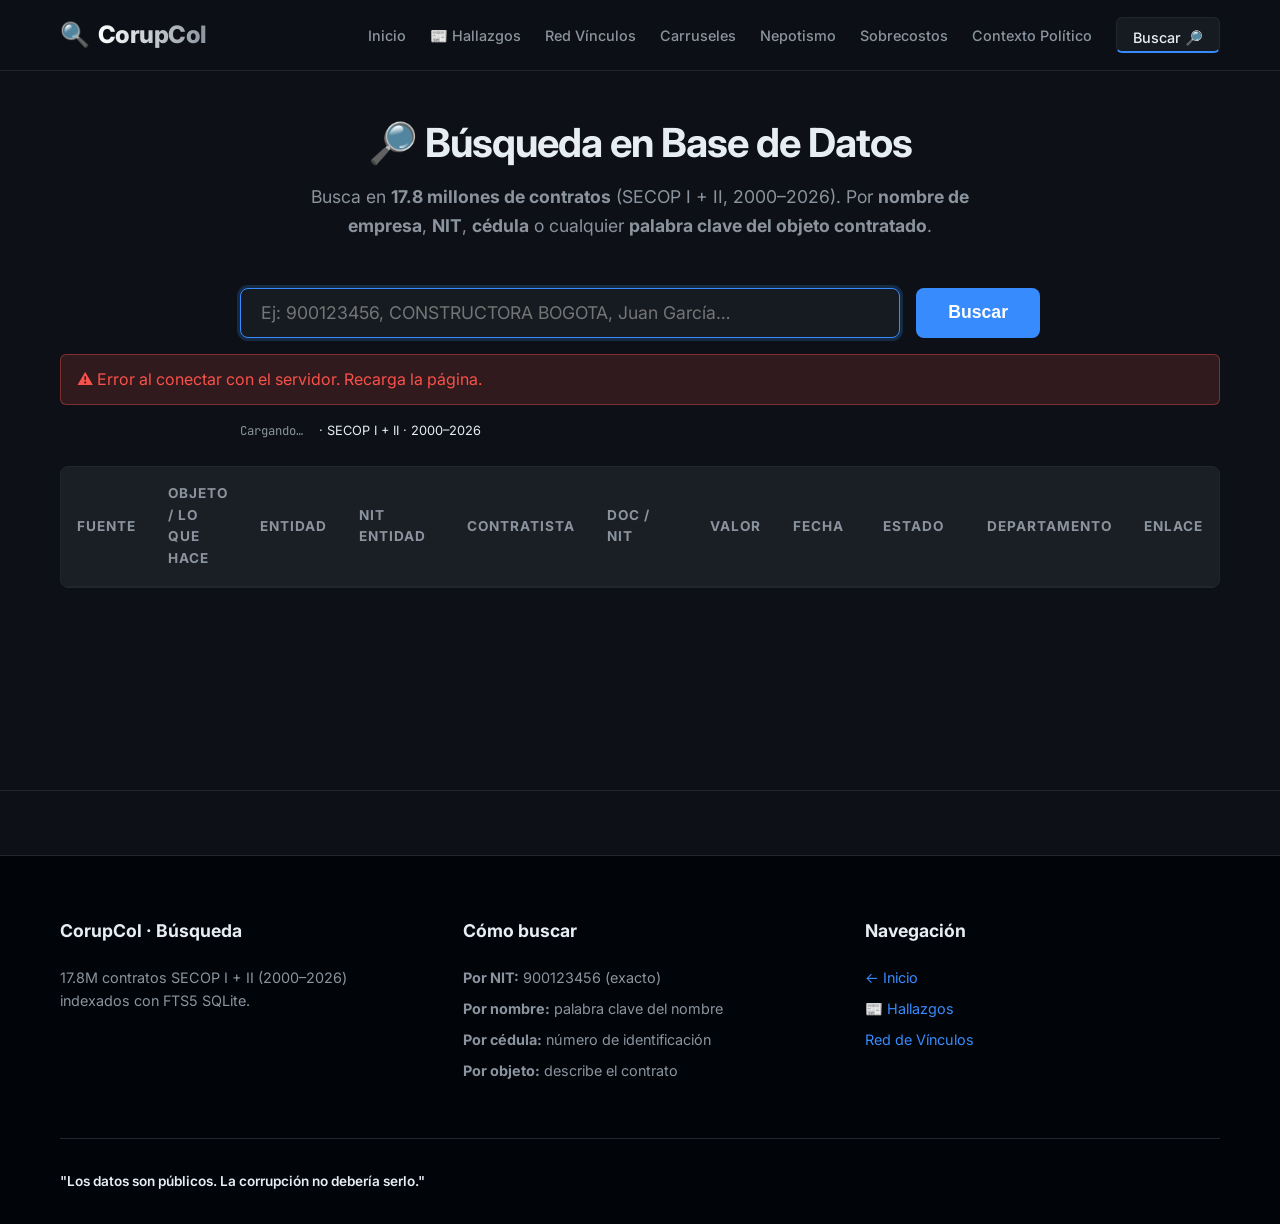
==== commit fdfb6b51: "feat: actualizaciones de seguridad y UI locales Co-Authored-By: Claude Sonnet 4.6 <noreply@anthropic" ====
--- a/dashboard/busqueda.html
+++ b/dashboard/busqueda.html
@@ -11,6 +11,7 @@
     <link rel="preconnect" href="https://fonts.gstatic.com" crossorigin>
     <link href="https://fonts.googleapis.com/css2?family=Inter:wght@300;400;500;600;700;800&family=JetBrains+Mono:wght@400;700&display=swap" rel="stylesheet">
     <link rel="stylesheet" href="css/style.css?v=5">
+    <link rel="stylesheet" href="css/dashboard-pages.css?v=1">
 </head>
 <body>
 <script src="js/nav.js?v=5"></script>
@@ -19,7 +20,7 @@
         <div class="container">
             <div class="busqueda-header text-center">
                 <h1 class="section-title">🔎 Búsqueda en Base de Datos</h1>
-                <p class="section-desc mx-auto" style="max-width:700px;">
+                <p class="section-desc mx-auto max-w-700">
                     Busca en <strong>17.8 millones de contratos</strong> (SECOP I + II, 2000–2026).
                     Por <strong>nombre de empresa</strong>, <strong>NIT</strong>, <strong>cédula</strong>
                     o cualquier <strong>palabra clave del objeto contratado</strong>.
@@ -33,40 +34,40 @@
                 <button class="search-btn" id="busqueda-btn">Buscar</button>
             </div>
 
-            <div id="busqueda-error" style="display:none;padding:12px 16px;background:rgba(248,81,73,0.15);border:1px solid rgba(248,81,73,0.4);border-radius:6px;color:#f85149;margin-bottom:1rem;"></div>
+            <div id="busqueda-error" class="search-error"></div>
 
             <div class="busqueda-meta">
                 <span id="busqueda-count" class="text-secondary mono">Cargando…</span>
-                <span class="text-secondary" style="font-size:0.8em;">· SECOP I + II · 2000–2026</span>
+                <span class="text-secondary note-xsmall">· SECOP I + II · 2000–2026</span>
             </div>
 
-            <div id="busqueda-empty" style="display:none;padding:40px;text-align:center;color:var(--text-secondary);">
-                <p style="font-size:1.1em;">Sin resultados para esa búsqueda.</p>
-                <p style="font-size:0.9em;margin-top:8px;">Intenta con un NIT diferente o verifica la ortografía.</p>
+            <div id="busqueda-empty" class="search-empty">
+                <p class="search-empty-title">Sin resultados para esa búsqueda.</p>
+                <p class="search-empty-subtitle">Intenta con un NIT diferente o verifica la ortografía.</p>
             </div>
 
-            <div class="table-responsive" style="margin-top:1.5rem;">
+            <div class="table-responsive table-spacer-top">
                 <table class="data-table busqueda-table">
                     <thead>
                         <tr>
-                            <th style="width:80px">Fuente</th>
+                            <th class="col-fuente">Fuente</th>
                             <th>Objeto / Lo que hace</th>
                             <th>Entidad</th>
-                            <th style="width:120px">NIT Entidad</th>
+                            <th class="col-nit-entidad">NIT Entidad</th>
                             <th>Contratista</th>
-                            <th style="width:130px">Doc / NIT</th>
-                            <th style="width:110px;text-align:right">Valor</th>
-                            <th style="width:100px">Fecha</th>
-                            <th style="width:120px">Estado</th>
-                            <th style="width:110px">Departamento</th>
-                            <th style="width:60px">Enlace</th>
+                            <th class="col-doc-nit">Doc / NIT</th>
+                            <th class="col-valor">Valor</th>
+                            <th class="col-fecha">Fecha</th>
+                            <th class="col-estado">Estado</th>
+                            <th class="col-depto">Departamento</th>
+                            <th class="col-enlace">Enlace</th>
                         </tr>
                     </thead>
                     <tbody id="busqueda-tbody"></tbody>
                 </table>
             </div>
 
-            <div id="busqueda-loader" style="text-align:center;padding:20px;color:var(--text-secondary);">
+            <div id="busqueda-loader" class="loader-center">
                 <span class="mono">Cargando…</span>
             </div>
         </div>
--- a/dashboard/css/dashboard-pages.css
+++ b/dashboard/css/dashboard-pages.css
@@ -0,0 +1,177 @@
+.max-w-700 {
+    max-width: 700px;
+}
+
+.max-w-800 {
+    max-width: 800px;
+}
+
+.w-full {
+    width: 100%;
+}
+
+.mt-1-5 {
+    margin-top: 1.5rem;
+}
+
+.text-center-soft {
+    text-align: center;
+}
+
+.loading-cell {
+    text-align: center;
+    padding: 30px;
+    color: var(--text-secondary);
+}
+
+.loading-cell-large {
+    text-align: center;
+    padding: 40px;
+    color: var(--text-secondary);
+}
+
+.note-small {
+    font-size: 0.8rem;
+    margin-top: 10px;
+    line-height: 1.2;
+}
+
+.note-xsmall {
+    font-size: 0.8rem;
+}
+
+.note-small-center {
+    font-size: 0.78rem;
+    margin: 0.5rem 0 0;
+    text-align: center;
+}
+
+.note-muted-centered {
+    color: var(--text-secondary);
+    text-align: center;
+}
+
+.text-primary-strong {
+    color: var(--text-primary);
+}
+
+.dashboard-surface {
+    background: var(--bg-surface);
+}
+
+.search-error {
+    display: none;
+    padding: 12px 16px;
+    background: rgba(248, 81, 73, 0.15);
+    border: 1px solid rgba(248, 81, 73, 0.4);
+    border-radius: 6px;
+    color: #f85149;
+    margin-bottom: 1rem;
+}
+
+.search-empty {
+    display: none;
+    padding: 40px;
+    text-align: center;
+    color: var(--text-secondary);
+}
+
+.search-empty-title {
+    font-size: 1.1em;
+}
+
+.search-empty-subtitle {
+    font-size: 0.9em;
+    margin-top: 8px;
+}
+
+.table-section-spacer {
+    margin-top: 1.5rem;
+}
+
+.col-fuente {
+    width: 80px;
+}
+
+.col-nit-entidad {
+    width: 120px;
+}
+
+.col-doc-nit {
+    width: 130px;
+}
+
+.col-valor {
+    width: 110px;
+    text-align: right;
+}
+
+.col-fecha {
+    width: 100px;
+}
+
+.col-estado {
+    width: 120px;
+}
+
+.col-depto {
+    width: 110px;
+}
+
+.col-enlace {
+    width: 60px;
+}
+
+.loader-center {
+    text-align: center;
+    padding: 20px;
+    color: var(--text-secondary);
+}
+
+.filter-input-full {
+    width: 100%;
+}
+
+.filters-inline {
+    display: flex;
+    gap: 10px;
+    align-items: flex-end;
+}
+
+.filters-button-primary {
+    flex: 2;
+    padding: 1rem;
+}
+
+.filters-button-secondary {
+    flex: 1;
+    padding: 1rem;
+}
+
+.nowrap {
+    white-space: nowrap;
+}
+
+.budget-source {
+    font-size: 0.8rem;
+    margin-top: 10px;
+    line-height: 1.2;
+}
+
+.dashboard-split {
+    background: var(--bg-surface);
+}
+
+.muted-inline-small {
+    font-size: 0.8rem;
+}
+
+.detail-loading {
+    text-align: center;
+    padding: 30px;
+    color: var(--text-secondary);
+}
+
+.table-spacer-top {
+    margin-top: 1.5rem;
+}
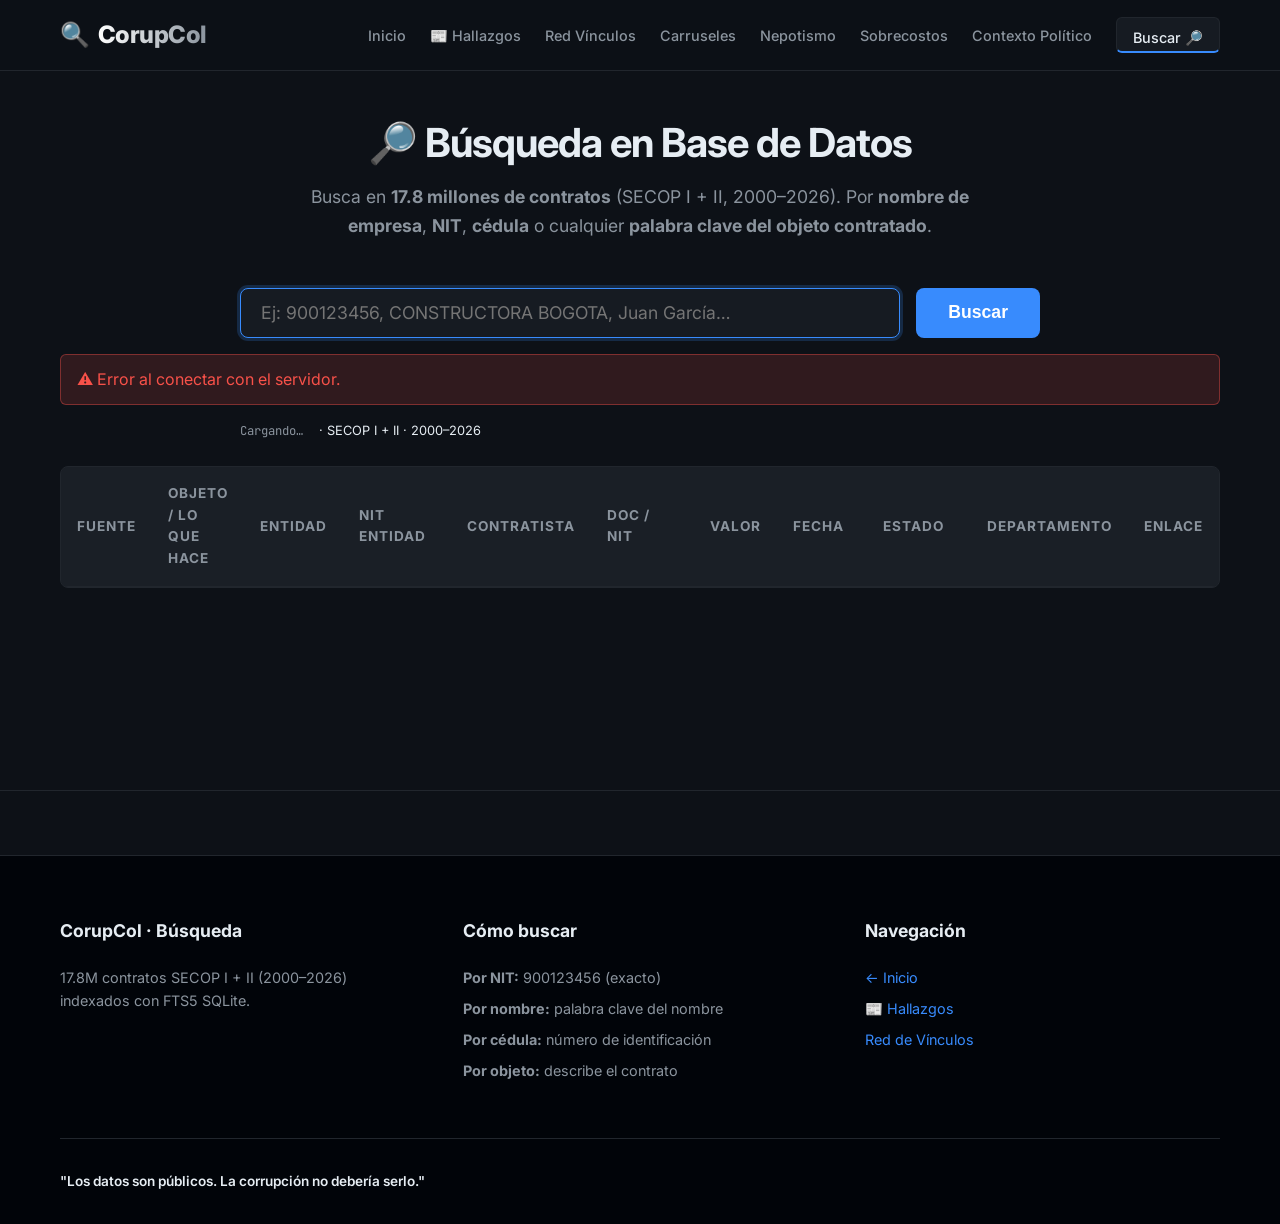
==== commit 1b2ec99d: "feat: paginación 10 filas en búsqueda (reemplaza scroll infinito) Co-Authored-By: Claude Sonnet 4.6 " ====
--- a/dashboard/busqueda.html
+++ b/dashboard/busqueda.html
@@ -67,9 +67,11 @@
                 </table>
             </div>
 
-            <div id="busqueda-loader" class="loader-center">
+            <div id="busqueda-loader" style="text-align:center;padding:20px;color:var(--text-secondary)">
                 <span class="mono">Cargando…</span>
             </div>
+
+            <div id="busqueda-pager" style="display:flex;gap:6px;justify-content:center;flex-wrap:wrap;padding:20px 0;"></div>
         </div>
     </section>
 </main>
--- a/dashboard/css/style.css
+++ b/dashboard/css/style.css
@@ -1850,3 +1850,19 @@
 
 /* ── Logo como link ─────────────────────────────────────────────────────── */
 .navbar .logo:hover .logo-text { color: #58a6ff; }
+
+/* ── Paginador búsqueda ──────────────────────────────────────────────────── */
+.pager-btn {
+    background: var(--bg-surface);
+    border: 1px solid var(--border);
+    color: var(--text-primary);
+    padding: 6px 12px;
+    border-radius: 6px;
+    cursor: pointer;
+    font-size: 0.85rem;
+    transition: background 0.15s;
+}
+.pager-btn:hover:not(:disabled) { background: var(--accent); color: #fff; }
+.pager-btn:disabled { opacity: 0.35; cursor: default; }
+.pager-active { background: var(--accent) !important; color: #fff !important; border-color: var(--accent); }
+.pager-dots { padding: 6px 4px; color: var(--text-secondary); font-size: 0.85rem; }
